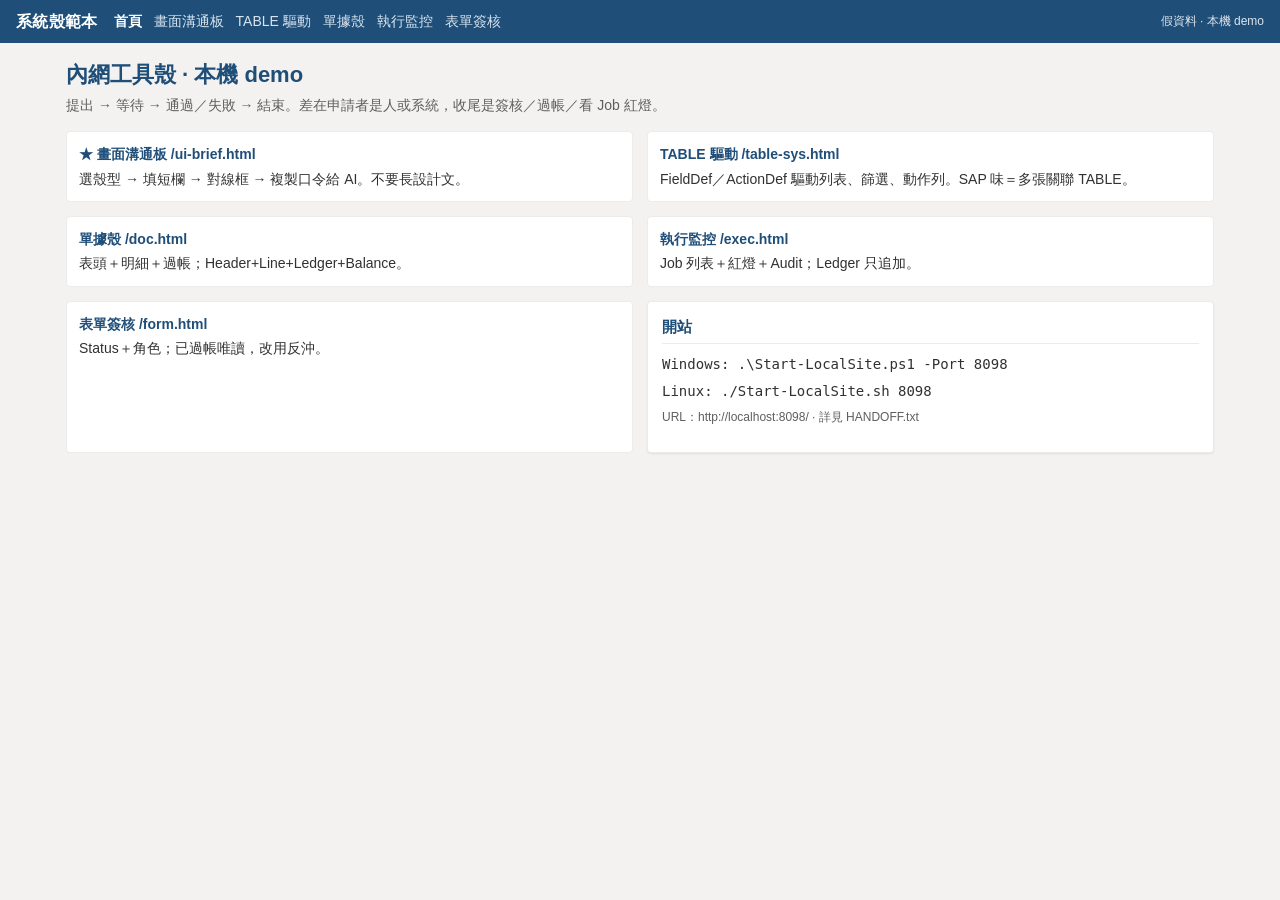
==== iis/index.html @ 8827adfa "Add intranet system-shell demo (local static site) Include start scripts, HANDOFF, and iis pages: ho" ====
<!DOCTYPE html>
<html lang="zh-Hant">
<head>
  <meta charset="UTF-8" />
  <meta name="viewport" content="width=device-width, initial-scale=1" />
  <title>系統殼範本｜首頁</title>
  <link rel="stylesheet" href="site.css" />
</head>
<body>
  <header class="app-bar">
    <div class="brand">系統殼範本</div>
    <nav>
      <a class="active" href="/">首頁</a>
      <a href="/ui-brief.html">畫面溝通板</a>
      <a href="/table-sys.html">TABLE 驅動</a>
      <a href="/doc.html">單據殼</a>
      <a href="/exec.html">執行監控</a>
      <a href="/form.html">表單簽核</a>
    </nav>
    <div class="tag">假資料 · 本機 demo</div>
  </header>

  <main class="wrap">
    <h1 class="page-title">內網工具殼 · 本機 demo</h1>
    <p class="page-sub">提出 → 等待 → 通過／失敗 → 結束。差在申請者是人或系統，收尾是簽核／過帳／看 Job 紅燈。</p>

    <div class="grid-2">
      <a class="pill-link" href="/ui-brief.html">
        <strong>★ 畫面溝通板 /ui-brief.html</strong>
        選殼型 → 填短欄 → 對線框 → 複製口令給 AI。不要長設計文。
      </a>
      <a class="pill-link" href="/table-sys.html">
        <strong>TABLE 驅動 /table-sys.html</strong>
        FieldDef／ActionDef 驅動列表、篩選、動作列。SAP 味＝多張關聯 TABLE。
      </a>
      <a class="pill-link" href="/doc.html">
        <strong>單據殼 /doc.html</strong>
        表頭＋明細＋過帳；Header+Line+Ledger+Balance。
      </a>
      <a class="pill-link" href="/exec.html">
        <strong>執行監控 /exec.html</strong>
        Job 列表＋紅燈＋Audit；Ledger 只追加。
      </a>
      <a class="pill-link" href="/form.html">
        <strong>表單簽核 /form.html</strong>
        Status＋角色；已過帳唯讀，改用反沖。
      </a>
      <div class="panel" style="margin:0">
        <h2>開站</h2>
        <p style="margin:0 0 6px"><code>Windows: .\Start-LocalSite.ps1 -Port 8098</code></p>
        <p style="margin:0"><code>Linux: ./Start-LocalSite.sh 8098</code></p>
        <p class="note">URL：http://localhost:8098/ · 詳見 HANDOFF.txt</p>
      </div>
    </div>
  </main>
</body>
</html>
---- iis/site.css ----
:root {
  --bg: #f3f2f1;
  --surface: #ffffff;
  --ink: #323130;
  --muted: #605e5c;
  --line: #edebe9;
  --primary: #1f4e79;
  --primary-hover: #163a5a;
  --accent: #c75000;
  --ok: #107c10;
  --warn: #ca5010;
  --err: #a4262c;
  --info: #0078d4;
  --shadow: 0 1px 2px rgba(0, 0, 0, 0.08);
  --radius: 4px;
  --font: "Segoe UI", "Microsoft JhengHei", "PingFang TC", "Noto Sans TC", sans-serif;
}

* { box-sizing: border-box; }

html, body {
  margin: 0;
  padding: 0;
  background: var(--bg);
  color: var(--ink);
  font-family: var(--font);
  font-size: 14px;
  line-height: 1.45;
}

a { color: var(--primary); text-decoration: none; }
a:hover { text-decoration: underline; }

.app-bar {
  background: var(--primary);
  color: #fff;
  padding: 10px 16px;
  display: flex;
  align-items: center;
  gap: 16px;
  flex-wrap: wrap;
}
.app-bar .brand {
  font-weight: 700;
  font-size: 16px;
  letter-spacing: 0.02em;
}
.app-bar nav { display: flex; gap: 12px; flex-wrap: wrap; }
.app-bar nav a { color: #d6e4f0; }
.app-bar nav a:hover,
.app-bar nav a.active { color: #fff; text-decoration: none; font-weight: 600; }
.app-bar .tag {
  margin-left: auto;
  font-size: 12px;
  opacity: 0.85;
}

.wrap { max-width: 1180px; margin: 0 auto; padding: 16px; }
.page-title { margin: 0 0 4px; font-size: 22px; color: var(--primary); }
.page-sub { margin: 0 0 16px; color: var(--muted); }

.panel {
  background: var(--surface);
  border: 1px solid var(--line);
  border-radius: var(--radius);
  box-shadow: var(--shadow);
  padding: 14px;
  margin-bottom: 14px;
}
.panel h2 {
  margin: 0 0 10px;
  font-size: 15px;
  color: var(--primary);
  border-bottom: 1px solid var(--line);
  padding-bottom: 6px;
}

.grid-2 { display: grid; grid-template-columns: 1fr 1fr; gap: 14px; }
.grid-3 { display: grid; grid-template-columns: 1fr 1fr 1fr; gap: 14px; }
@media (max-width: 860px) {
  .grid-2, .grid-3 { grid-template-columns: 1fr; }
}

label.field {
  display: block;
  margin-bottom: 10px;
  font-size: 12px;
  color: var(--muted);
}
label.field > span { display: block; margin-bottom: 4px; }
input[type="text"],
input[type="search"],
textarea,
select {
  width: 100%;
  border: 1px solid #c8c6c4;
  border-radius: var(--radius);
  padding: 7px 9px;
  font: inherit;
  color: var(--ink);
  background: #fff;
}
textarea { min-height: 72px; resize: vertical; }
input:focus, textarea:focus, select:focus {
  outline: 2px solid #c7d8ea;
  border-color: var(--primary);
}

.btn-row { display: flex; gap: 8px; flex-wrap: wrap; align-items: center; }
button, .btn {
  appearance: none;
  border: 1px solid transparent;
  border-radius: var(--radius);
  padding: 7px 12px;
  font: inherit;
  cursor: pointer;
  background: var(--primary);
  color: #fff;
}
button:hover, .btn:hover { background: var(--primary-hover); }
button.secondary, .btn.secondary {
  background: #fff;
  color: var(--ink);
  border-color: #c8c6c4;
}
button.secondary:hover, .btn.secondary:hover { background: #faf9f8; }
button.danger { background: var(--err); }
button:disabled { opacity: 0.5; cursor: not-allowed; }

.chip-row { display: flex; gap: 8px; flex-wrap: wrap; }
.chip {
  border: 1px solid #c8c6c4;
  background: #fff;
  border-radius: var(--radius);
  padding: 6px 10px;
  cursor: pointer;
  font: inherit;
  color: var(--ink);
}
.chip.active {
  border-color: var(--primary);
  background: #e8f1f8;
  color: var(--primary);
  font-weight: 600;
}

table.data {
  width: 100%;
  border-collapse: collapse;
  font-size: 13px;
}
table.data th, table.data td {
  border-bottom: 1px solid var(--line);
  padding: 8px 6px;
  text-align: left;
  vertical-align: top;
}
table.data th {
  background: #faf9f8;
  color: var(--muted);
  font-weight: 600;
  white-space: nowrap;
}
table.data tr:hover td { background: #f8f7f6; }

.status {
  display: inline-block;
  padding: 2px 8px;
  border-radius: 2px;
  font-size: 12px;
  font-weight: 600;
}
.status.ok { background: #dff6dd; color: var(--ok); }
.status.warn { background: #fff4ce; color: var(--warn); }
.status.err { background: #fde7e9; color: var(--err); }
.status.info { background: #deecf9; color: var(--info); }
.status.muted { background: #f3f2f1; color: var(--muted); }

.kv { display: grid; grid-template-columns: 120px 1fr; gap: 6px 10px; }
.kv dt { color: var(--muted); }
.kv dd { margin: 0; }

.wire {
  border: 1px dashed #a19f9d;
  background:
    linear-gradient(90deg, rgba(31,78,121,0.04) 1px, transparent 1px) 0 0 / 20px 20px,
    linear-gradient(rgba(31,78,121,0.04) 1px, transparent 1px) 0 0 / 20px 20px,
    #fff;
  min-height: 320px;
  padding: 10px;
  border-radius: var(--radius);
}
.wire .block {
  border: 1px solid #c8c6c4;
  background: rgba(255,255,255,0.92);
  margin-bottom: 8px;
  padding: 8px;
  border-radius: 2px;
}
.wire .block.primary-block { border-color: var(--primary); border-width: 2px; }
.wire .block .t { font-size: 12px; color: var(--muted); margin-bottom: 4px; }
.wire .block .b { font-weight: 600; }

.prompt-box {
  font-family: Consolas, "Courier New", monospace;
  font-size: 12px;
  white-space: pre-wrap;
  background: #1b1a19;
  color: #f3f2f1;
  padding: 12px;
  border-radius: var(--radius);
  min-height: 160px;
  margin: 0;
}

.note {
  font-size: 12px;
  color: var(--muted);
  margin-top: 8px;
}
.pill-link {
  display: block;
  padding: 12px;
  border: 1px solid var(--line);
  background: #fff;
  border-radius: var(--radius);
  color: inherit;
  text-decoration: none;
}
.pill-link:hover {
  border-color: var(--primary);
  text-decoration: none;
}
.pill-link strong { display: block; color: var(--primary); margin-bottom: 4px; }

.toolbar {
  display: flex;
  justify-content: space-between;
  gap: 10px;
  flex-wrap: wrap;
  margin-bottom: 10px;
  align-items: center;
}

.toast {
  position: fixed;
  right: 16px;
  bottom: 16px;
  background: #323130;
  color: #fff;
  padding: 10px 14px;
  border-radius: var(--radius);
  box-shadow: 0 4px 16px rgba(0,0,0,0.2);
  opacity: 0;
  transform: translateY(8px);
  transition: 0.2s ease;
  z-index: 40;
  pointer-events: none;
}
.toast.show { opacity: 1; transform: translateY(0); }
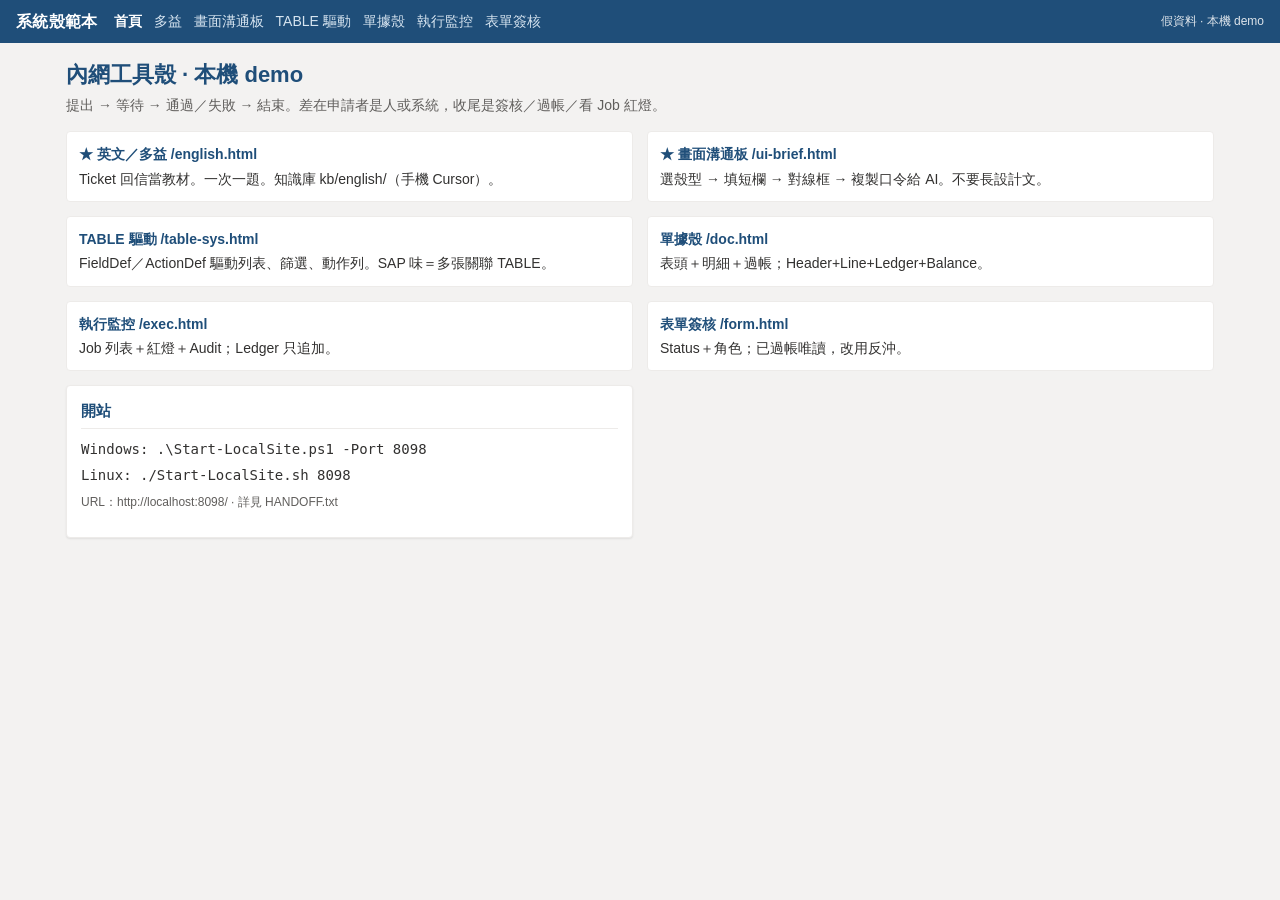
==== commit f37b185b: "Add files via upload" ====
--- a/iis/index.html
+++ b/iis/index.html
@@ -10,12 +10,13 @@
   <header class="app-bar">
     <div class="brand">系統殼範本</div>
     <nav>
-      <a class="active" href="/">首頁</a>
-      <a href="/ui-brief.html">畫面溝通板</a>
-      <a href="/table-sys.html">TABLE 驅動</a>
-      <a href="/doc.html">單據殼</a>
-      <a href="/exec.html">執行監控</a>
-      <a href="/form.html">表單簽核</a>
+      <a class="active" href="index.html">首頁</a>
+      <a href="english.html">多益</a>
+      <a href="ui-brief.html">畫面溝通板</a>
+      <a href="table-sys.html">TABLE 驅動</a>
+      <a href="doc.html">單據殼</a>
+      <a href="exec.html">執行監控</a>
+      <a href="form.html">表單簽核</a>
     </nav>
     <div class="tag">假資料 · 本機 demo</div>
   </header>
@@ -25,23 +26,27 @@
     <p class="page-sub">提出 → 等待 → 通過／失敗 → 結束。差在申請者是人或系統，收尾是簽核／過帳／看 Job 紅燈。</p>
 
     <div class="grid-2">
-      <a class="pill-link" href="/ui-brief.html">
+      <a class="pill-link" href="english.html">
+        <strong>★ 英文／多益 /english.html</strong>
+        Ticket 回信當教材。一次一題。知識庫 kb/english/（手機 Cursor）。
+      </a>
+      <a class="pill-link" href="ui-brief.html">
         <strong>★ 畫面溝通板 /ui-brief.html</strong>
         選殼型 → 填短欄 → 對線框 → 複製口令給 AI。不要長設計文。
       </a>
-      <a class="pill-link" href="/table-sys.html">
+      <a class="pill-link" href="table-sys.html">
         <strong>TABLE 驅動 /table-sys.html</strong>
         FieldDef／ActionDef 驅動列表、篩選、動作列。SAP 味＝多張關聯 TABLE。
       </a>
-      <a class="pill-link" href="/doc.html">
+      <a class="pill-link" href="doc.html">
         <strong>單據殼 /doc.html</strong>
         表頭＋明細＋過帳；Header+Line+Ledger+Balance。
       </a>
-      <a class="pill-link" href="/exec.html">
+      <a class="pill-link" href="exec.html">
         <strong>執行監控 /exec.html</strong>
         Job 列表＋紅燈＋Audit；Ledger 只追加。
       </a>
-      <a class="pill-link" href="/form.html">
+      <a class="pill-link" href="form.html">
         <strong>表單簽核 /form.html</strong>
         Status＋角色；已過帳唯讀，改用反沖。
       </a>
@@ -54,4 +59,4 @@
     </div>
   </main>
 </body>
-</html>
+</html>
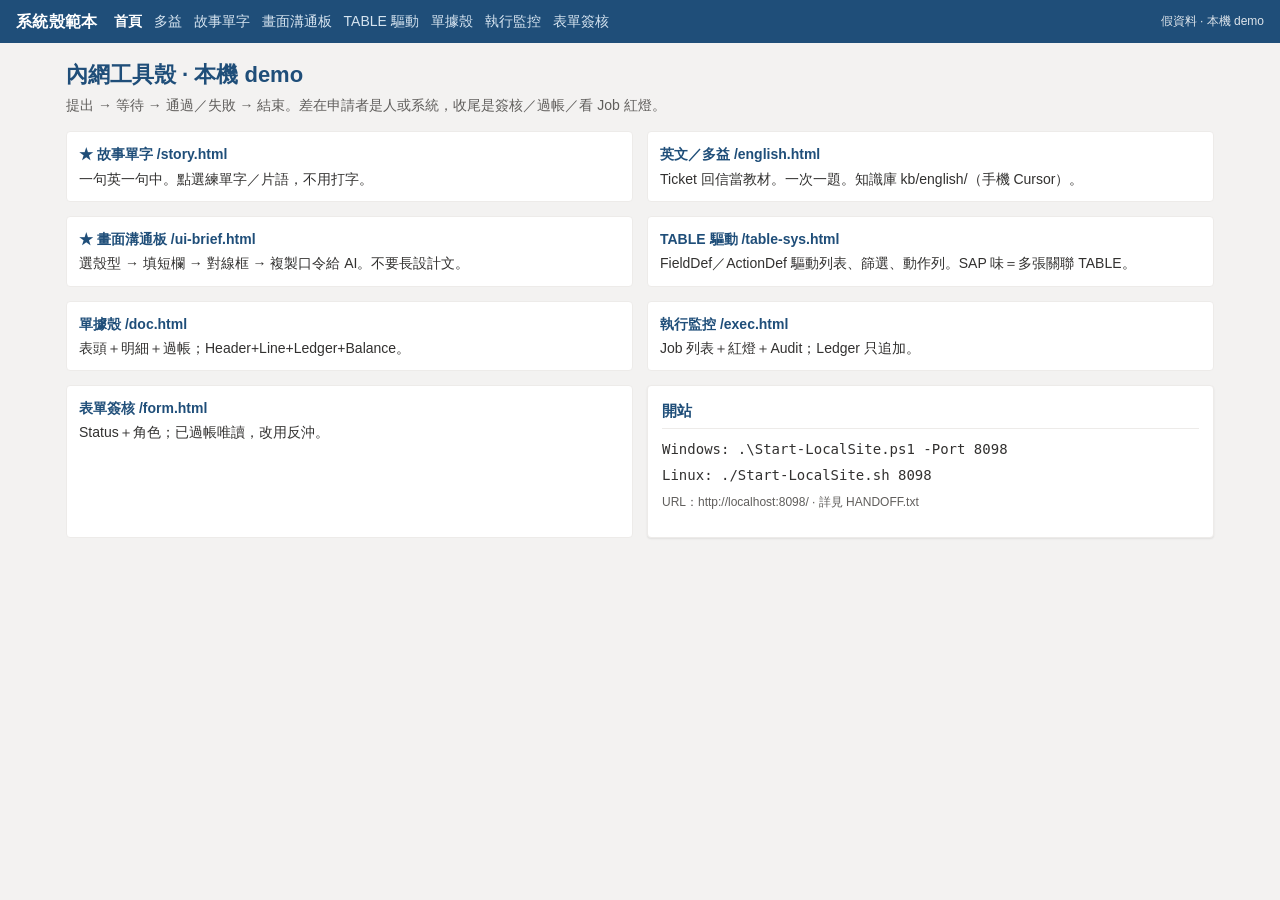
==== commit 8ae15fd0: "Add clickable EN/ZH story page for vocab and phrase drills New story.html lets you read one English " ====
--- a/iis/index.html
+++ b/iis/index.html
@@ -12,6 +12,7 @@
     <nav>
       <a class="active" href="index.html">首頁</a>
       <a href="english.html">多益</a>
+      <a href="story.html">故事單字</a>
       <a href="ui-brief.html">畫面溝通板</a>
       <a href="table-sys.html">TABLE 驅動</a>
       <a href="doc.html">單據殼</a>
@@ -26,8 +27,12 @@
     <p class="page-sub">提出 → 等待 → 通過／失敗 → 結束。差在申請者是人或系統，收尾是簽核／過帳／看 Job 紅燈。</p>
 
     <div class="grid-2">
+      <a class="pill-link" href="story.html">
+        <strong>★ 故事單字 /story.html</strong>
+        一句英一句中。點選練單字／片語，不用打字。
+      </a>
       <a class="pill-link" href="english.html">
-        <strong>★ 英文／多益 /english.html</strong>
+        <strong>英文／多益 /english.html</strong>
         Ticket 回信當教材。一次一題。知識庫 kb/english/（手機 Cursor）。
       </a>
       <a class="pill-link" href="ui-brief.html">
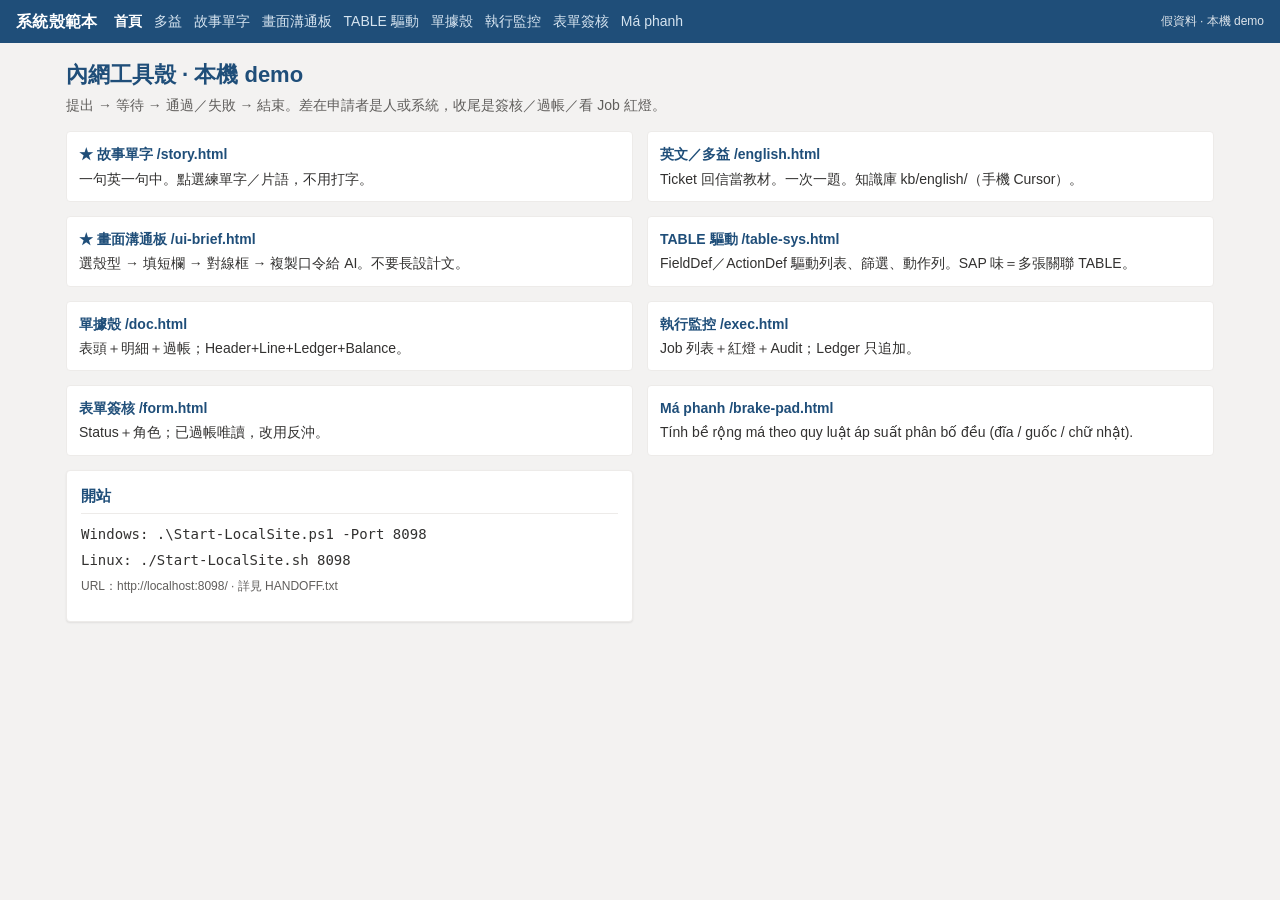
==== commit 9c2af5ea: "Add brake pad width calculator (uniform pressure) Vietnamese tool for disc, drum, and rectangular pa" ====
--- a/iis/index.html
+++ b/iis/index.html
@@ -18,6 +18,7 @@
       <a href="doc.html">單據殼</a>
       <a href="exec.html">執行監控</a>
       <a href="form.html">表單簽核</a>
+      <a href="brake-pad.html">Má phanh</a>
     </nav>
     <div class="tag">假資料 · 本機 demo</div>
   </header>
@@ -55,6 +56,10 @@
         <strong>表單簽核 /form.html</strong>
         Status＋角色；已過帳唯讀，改用反沖。
       </a>
+      <a class="pill-link" href="brake-pad.html">
+        <strong>Má phanh /brake-pad.html</strong>
+        Tính bề rộng má theo quy luật áp suất phân bố đều (đĩa / guốc / chữ nhật).
+      </a>
       <div class="panel" style="margin:0">
         <h2>開站</h2>
         <p style="margin:0 0 6px"><code>Windows: .\Start-LocalSite.ps1 -Port 8098</code></p>
